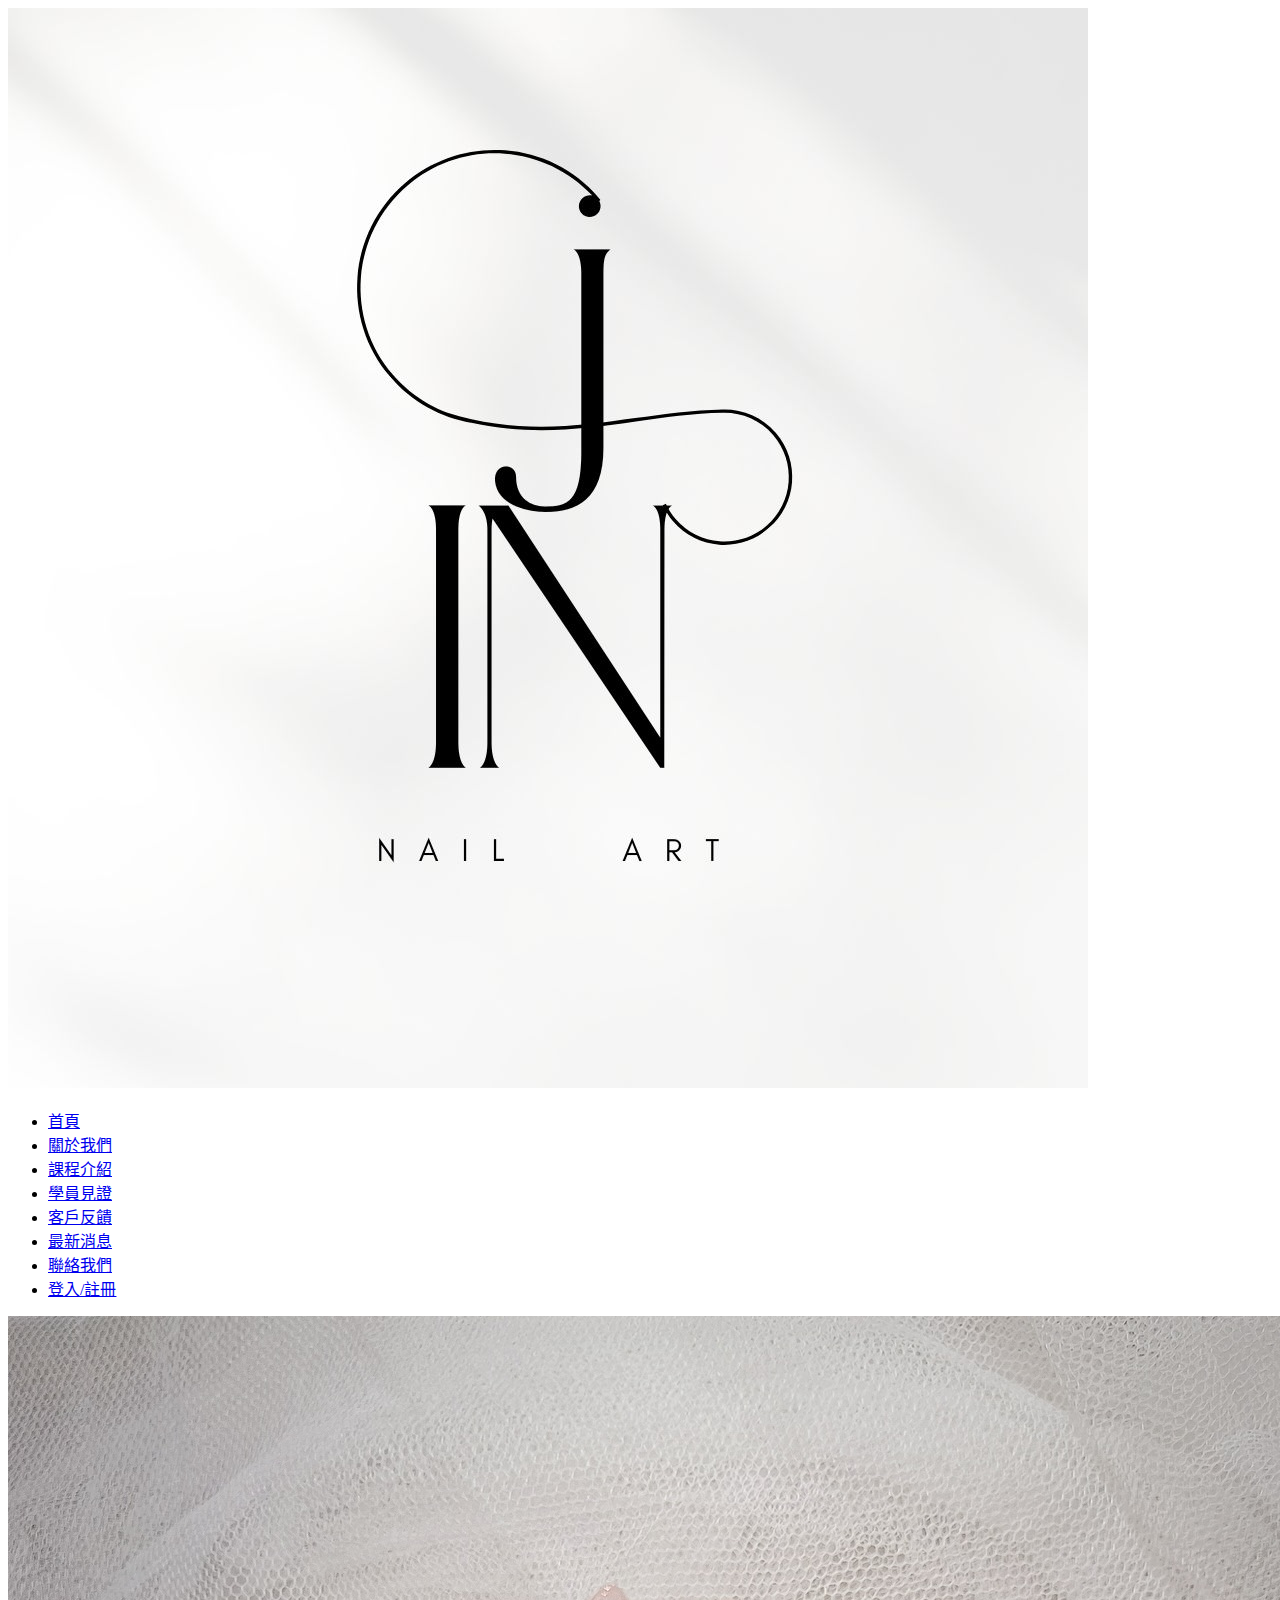
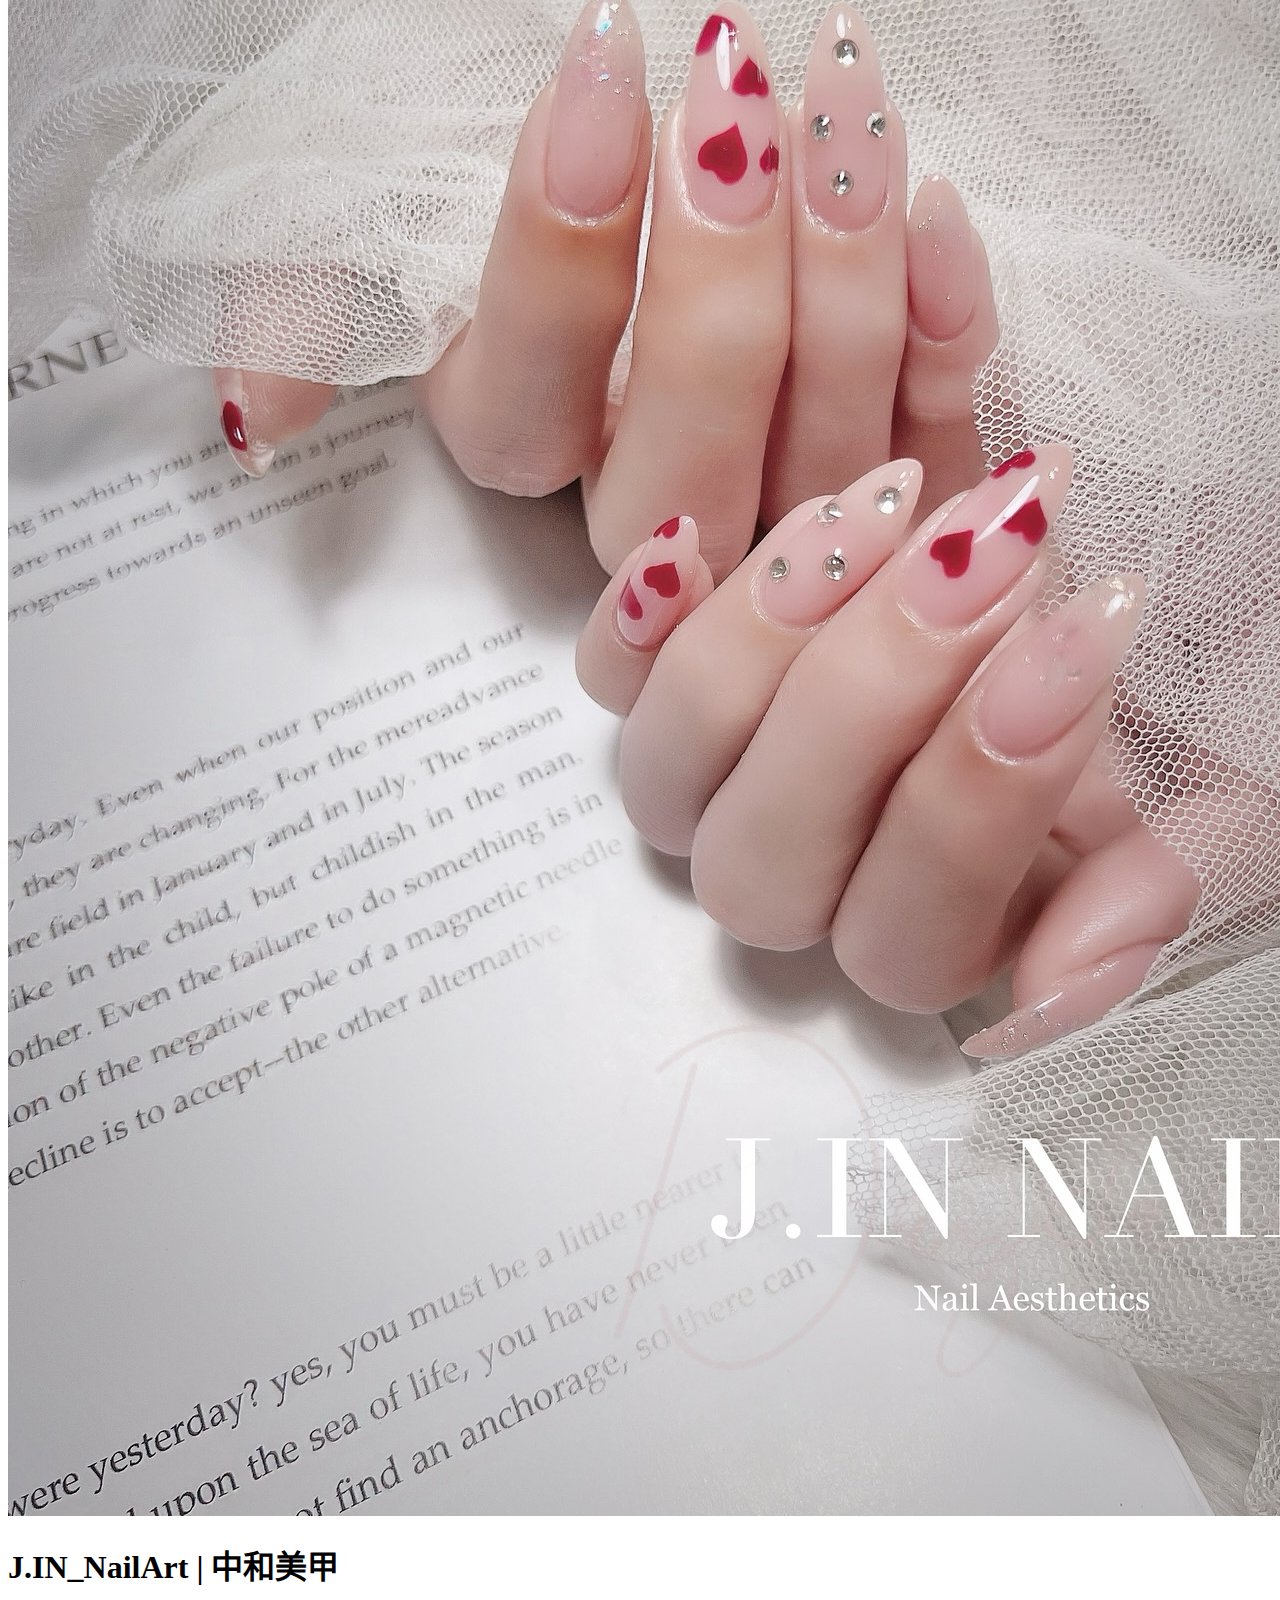
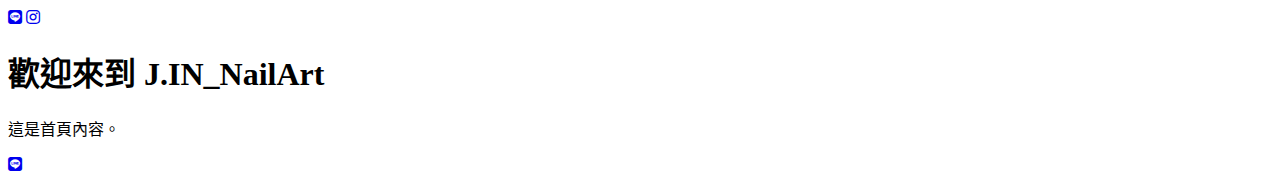
==== index.html @ d50ee930 "Move index.html to root directory" ====
<!DOCTYPE html>
<html lang="zh-TW">
<head>
  <meta charset="UTF-8">
  <meta name="viewport" content="width=device-width, initial-scale=1.0">
  <title>首頁</title>
  <link rel="stylesheet" href="styles.css">
  <link rel="stylesheet" href="https://cdnjs.cloudflare.com/ajax/libs/font-awesome/5.15.4/css/all.min.css">
</head>
<body>
  <header class="top-nav">
    <div class="logo">
      <img src="images/Jin logo.jpg" alt="J.in logo">
    </div>
    <nav>
      <ul>
        <li><a href="index.html">首頁</a></li>
        <li><a href="about.html">關於我們</a></li>
        <li><a href="courses.html">課程介紹</a></li>
        <li><a href="testimonials.html">學員見證</a></li>
        <li><a href="feedback.html">客戶反饋</a></li>
        <li><a href="news.html">最新消息</a></li>
        <li><a href="contact.html">聯絡我們</a></li>
        <li class="right-align"><a href="#" class="login-register">登入/註冊</a></li>
      </ul>
    </nav>
  </header>

  <div class="header">
    <img src="images/jinnail01.jpg" alt="置頂圖" class="header-image">
    <div class="header-content">
      <h1>J.IN_NailArt | 中和美甲</h1>
    </div>
  </div>

  <aside class="social-links">
    <a href="https://line.me/R/ti/p/@gii9432m?oat_content=url" target="_blank"><i class="fab fa-line"></i></a>
    <a href="https://www.instagram.com/j.in__nailart/" target="_blank"><i class="fab fa-instagram"></i></a>
  </aside>

  <main>
    <h1>歡迎來到 J.IN_NailArt</h1>
    <p>這是首頁內容。</p>
  </main>

  <footer>
    <div class="footer-social-links">
      <a href="https://line.me/R/ti/p/@gii9432m?oat_content=url" target="_blank"><i class="fab fa-line"></i></a>
      <a href="https://www.instagram.com/j
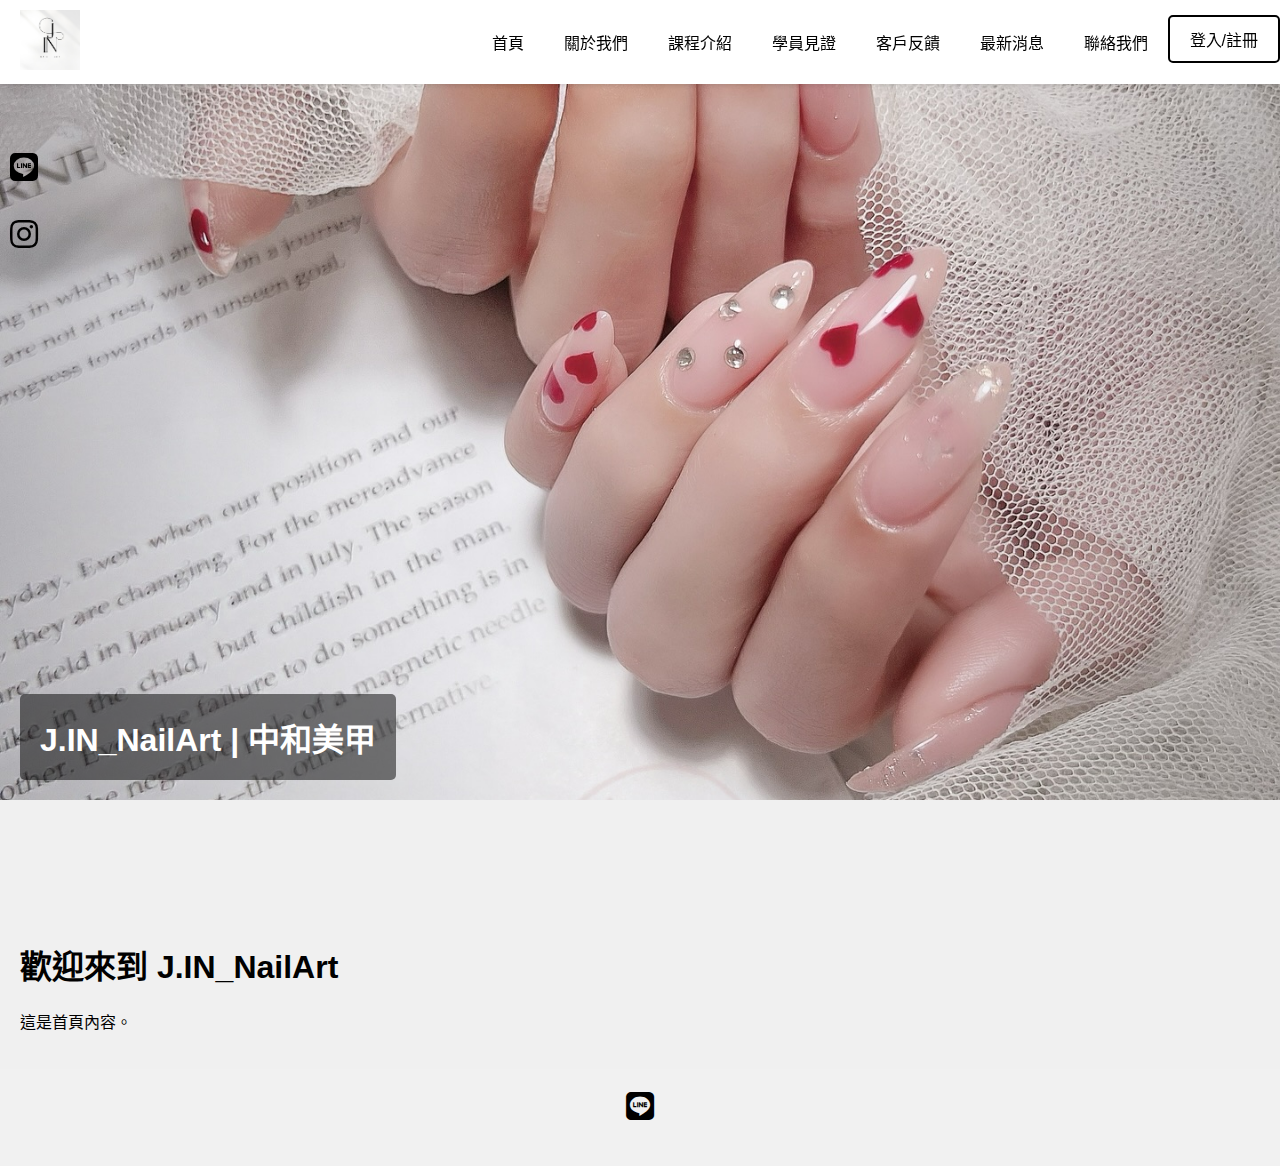
==== commit 1deeccf0: "Fix CSS file path in index.html" ====
--- a/index.html
+++ b/index.html
@@ -4,7 +4,7 @@
   <meta charset="UTF-8">
   <meta name="viewport" content="width=device-width, initial-scale=1.0">
   <title>首頁</title>
-  <link rel="stylesheet" href="styles.css">
+  <link rel="stylesheet" href="css/styles.css">
   <link rel="stylesheet" href="https://cdnjs.cloudflare.com/ajax/libs/font-awesome/5.15.4/css/all.min.css">
 </head>
 <body>
--- a/css/styles.css
+++ b/css/styles.css
@@ -0,0 +1,236 @@
+body {
+  margin: 0;
+  font-family: Arial, sans-serif;
+  background-color: #f0f0f0; /* Page background color */
+}
+
+.top-nav {
+  width: 100%;
+  background-color: white; /* Change background to white */
+  color: black; /* Change text color to black */
+  position: fixed;
+  top: 0;
+  z-index: 1000;
+  padding: 10px 0;
+  display: flex;
+  align-items: center;
+  box-shadow: 0 2px 4px rgba(0, 0, 0, 0.1); /* Optional: Add shadow for better visibility */
+}
+
+.logo img {
+  height: 60px; /* Increase the height of the logo */
+  margin-left: 20px;
+}
+
+.top-nav nav {
+  margin-left: auto;
+}
+
+.top-nav nav ul {
+  list-style-type: none;
+  margin: 0;
+  padding: 0;
+  display: flex;
+  justify-content: space-around;
+  width: 100%;
+}
+
+.top-nav nav ul li {
+  display: inline;
+}
+
+.top-nav nav ul li a {
+  color: black; /* Change link color to black */
+  text-decoration: none;
+  padding: 15px 20px;
+  display: inline-block;
+}
+
+.top-nav nav ul li a:hover {
+  background-color: #f0f0f0; /* Change hover background color */
+}
+
+.top-nav nav ul li.right-align {
+  margin-left: auto; /* Align the login/register link to the right */
+}
+
+.top-nav nav ul li a.login-register {
+  background-color: white; /* White background */
+  color: black; /* Black text */
+  padding: 10px 20px; /* Padding for the link */
+  border: 2px solid black; /* Black border */
+  border-radius: 5px; /* Rounded corners */
+}
+
+.top-nav nav ul li a.login-register:hover {
+  background-color: #f0f0f0; /* Slightly different background on hover */
+}
+
+.header {
+  position: relative;
+  width: 100%;
+  height: 800px; /* Adjust height to 800px */
+}
+
+.header-image {
+  width: 100%;
+  height: 100%;
+  object-fit: cover; /* Ensures the image covers the entire container */
+}
+
+.header-content {
+  position: absolute;
+  bottom: 20px; /* Adjust positioning as needed */
+  left: 20px;
+  color: white;
+  background-color: rgba(0, 0, 0, 0.5); /* Semi-transparent background */
+  padding: 20px;
+  border-radius: 5px;
+}
+
+.header-content h1 {
+  margin: 0;
+  font-size: 2em; /* Adjust font size as needed */
+}
+
+.social-links {
+  position: fixed;
+  top: 150px; /* Adjust position as needed */
+  left: 10px;
+  display: flex;
+  flex-direction: column;
+  align-items: center; /* Center align items horizontally */
+  gap: 30px; /* Add gap between icons */
+  z-index: 1000;
+}
+
+.social-links a {
+  color: black;
+  text-decoration: none;
+  font-size: 32px; /* Increase the icon size */
+  transition: color 0.3s;
+}
+
+.social-links a:hover {
+  color: #333;
+}
+
+main {
+  padding: 120px 20px 20px; /* Ensure there is space for the fixed nav */
+}
+
+.contact-info, .contact-form {
+  background-color: #2f4f4f; /* Form background color */
+  color: white; /* Text color */
+  padding: 20px; /* Adjusted padding for more space */
+  border-radius: 5px;
+  margin-bottom: 40px;
+  max-width: 600px; /* Maximum width for the form */
+  margin-left: auto; /* Center align */
+  margin-right: auto; /* Center align */
+  box-sizing: border-box; /* Ensure padding is included in the total width */
+}
+
+.contact-info h1, .contact-form h2 {
+  margin-bottom: 20px;
+  text-align: center;
+}
+
+.contact-info p, .contact-form label {
+  margin-bottom: 10px;
+  display: block;
+}
+
+.contact-form form {
+  display: flex;
+  flex-direction: column;
+}
+
+.contact-form input, .contact-form textarea {
+  width: 100%; /* Ensure the input field has full width */
+  padding: 10px;
+  margin-bottom: 20px;
+  border: 1px solid #ccc;
+  border-radius: 5px;
+  background-color: white; /* Input field background */
+  color: black; /* Input text color */
+  box-sizing: border-box; /* Include padding in the element's total width */
+}
+
+.contact-form button {
+  padding: 10px 20px;
+  border: none;
+  border-radius: 5px;
+  background-color: #333;
+  color: white;
+  cursor: pointer;
+  width: 100%;
+}
+
+.contact-form button:hover {
+  background-color: #575757;
+}
+
+.testimonials {
+  max-width: 800px;
+  margin: 0 auto;
+  padding: 20px;
+  background-color: white;
+  border-radius: 5px;
+  box-shadow: 0 2px 4px rgba(0, 0, 0, 0.1);
+  text-align: center;
+}
+
+.testimonials h1 {
+  margin-bottom: 20px;
+}
+
+.testimonial {
+  display: flex;
+  flex-direction: column;
+  align-items: center;
+  gap: 20px;
+}
+
+.testimonial img {
+  max-width: 100%;
+  height: auto;
+  border-radius: 5px;
+}
+
+.testimonial p {
+  font-size: 1.2em;
+  color: #333;
+}
+
+footer {
+  text-align: center;
+  padding: 20px 0;
+  background-color: #f1f1f1;
+}
+
+.footer-social-links {
+  display: flex;
+  justify-content: center;
+  gap: 30px; /* Increase the gap between icons */
+  margin-bottom: 20px; /* Add some space below the social links */
+}
+
+.footer-social-links a {
+  color: black;
+  font-size: 32px; /* Increase the icon size */
+  transition: color 0.3s;
+}
+
+.footer-social-links a:hover {
+  color: #333;
+}
+
+.footer {
+  text-align: center;
+  padding: 20px 0;
+}
+
+.footer p {
+  margin: 0;
+}
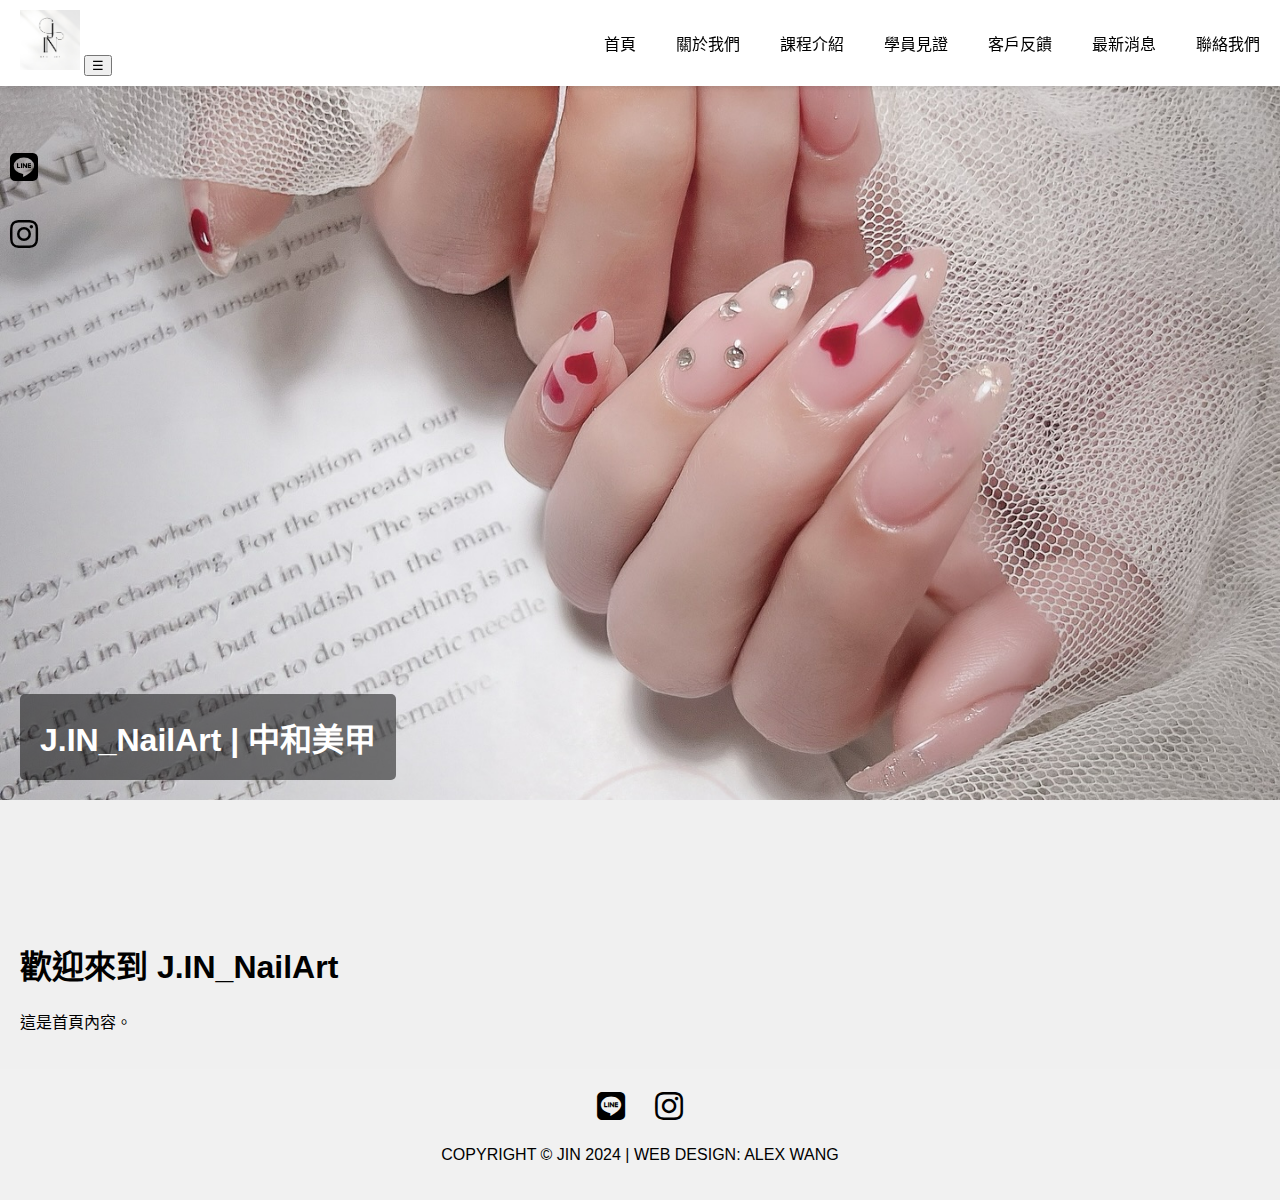
==== commit 91141aa9: "Update website files" ====
--- a/index.html
+++ b/index.html
@@ -1,49 +1,58 @@
-<!DOCTYPE html>
-<html lang="zh-TW">
-<head>
-  <meta charset="UTF-8">
-  <meta name="viewport" content="width=device-width, initial-scale=1.0">
-  <title>首頁</title>
-  <link rel="stylesheet" href="css/styles.css">
-  <link rel="stylesheet" href="https://cdnjs.cloudflare.com/ajax/libs/font-awesome/5.15.4/css/all.min.css">
-</head>
-<body>
-  <header class="top-nav">
-    <div class="logo">
-      <img src="images/Jin logo.jpg" alt="J.in logo">
-    </div>
-    <nav>
-      <ul>
-        <li><a href="index.html">首頁</a></li>
-        <li><a href="about.html">關於我們</a></li>
-        <li><a href="courses.html">課程介紹</a></li>
-        <li><a href="testimonials.html">學員見證</a></li>
-        <li><a href="feedback.html">客戶反饋</a></li>
-        <li><a href="news.html">最新消息</a></li>
-        <li><a href="contact.html">聯絡我們</a></li>
-        <li class="right-align"><a href="#" class="login-register">登入/註冊</a></li>
-      </ul>
-    </nav>
-  </header>
-
-  <div class="header">
-    <img src="images/jinnail01.jpg" alt="置頂圖" class="header-image">
-    <div class="header-content">
-      <h1>J.IN_NailArt | 中和美甲</h1>
-    </div>
-  </div>
-
-  <aside class="social-links">
-    <a href="https://line.me/R/ti/p/@gii9432m?oat_content=url" target="_blank"><i class="fab fa-line"></i></a>
-    <a href="https://www.instagram.com/j.in__nailart/" target="_blank"><i class="fab fa-instagram"></i></a>
-  </aside>
-
-  <main>
-    <h1>歡迎來到 J.IN_NailArt</h1>
-    <p>這是首頁內容。</p>
-  </main>
-
-  <footer>
-    <div class="footer-social-links">
-      <a href="https://line.me/R/ti/p/@gii9432m?oat_content=url" target="_blank"><i class="fab fa-line"></i></a>
-      <a href="https://www.instagram.com/j
+<!DOCTYPE html>
+<html lang="zh-TW">
+<head>
+  <meta charset="UTF-8">
+  <meta name="viewport" content="width=device-width, initial-scale=1.0">
+  <title>J.in nail中和美甲</title>
+  <link rel="stylesheet" href="css/styles.css">
+  <link rel="stylesheet" href="https://cdnjs.cloudflare.com/ajax/libs/font-awesome/5.15.4/css/all.min.css">
+</head>
+<body>
+  <header class="top-nav">
+    <div class="logo">
+      <img src="images/Jin logo.jpg" alt="J.in logo">
+      <button class="menu-toggle" onclick="toggleMenu()">☰</button> <!-- 這就是切換按鈕 -->
+    </div>
+    <nav>
+      <ul>
+        <li><a href="index.html">首頁</a></li>
+        <li><a href="about.html">關於我們</a></li>
+        <li><a href="courses.html">課程介紹</a></li>
+        <li><a href="testimonials.html">學員見證</a></li>
+        <li><a href="feedback.html">客戶反饋</a></li>
+        <li><a href="news.html">最新消息</a></li>
+        <li><a href="contact.html">聯絡我們</a></li>
+      </ul>
+    </nav>
+  </header>
+  <div class="header">
+    <img src="images/jinnail01.jpg" alt="置頂圖" class="header-image">
+    <div class="header-content">
+      <h1>J.IN_NailArt | 中和美甲</h1>
+    </div>
+  </div>
+
+  
+
+  <aside class="social-links">
+    <a href="https://lin.ee/4RgfBeS" target="_blank"><i class="fab fa-line"></i></a>
+    <a href="https://www.instagram.com/j.in__nailart/" target="_blank"><i class="fab fa-instagram"></i></a>
+  </aside>
+
+  <main>
+    <h1>歡迎來到 J.IN_NailArt</h1>
+    <p>這是首頁內容。</p>
+  </main>
+
+  <footer>
+    <div class="footer-social-links">
+      <a href="https://lin.ee/4RgfBeS" target="_blank"><i class="fab fa-line"></i></a>
+      <a href="https://www.instagram.com/j.in__nailart/" target="_blank"><i class="fab fa-instagram"></i></a>
+    </div>
+    <div class="footer-copyright">
+      <p>COPYRIGHT © JIN 2024 | WEB DESIGN: ALEX WANG</p>
+    </div>
+  </footer>
+
+</body>
+</html>
